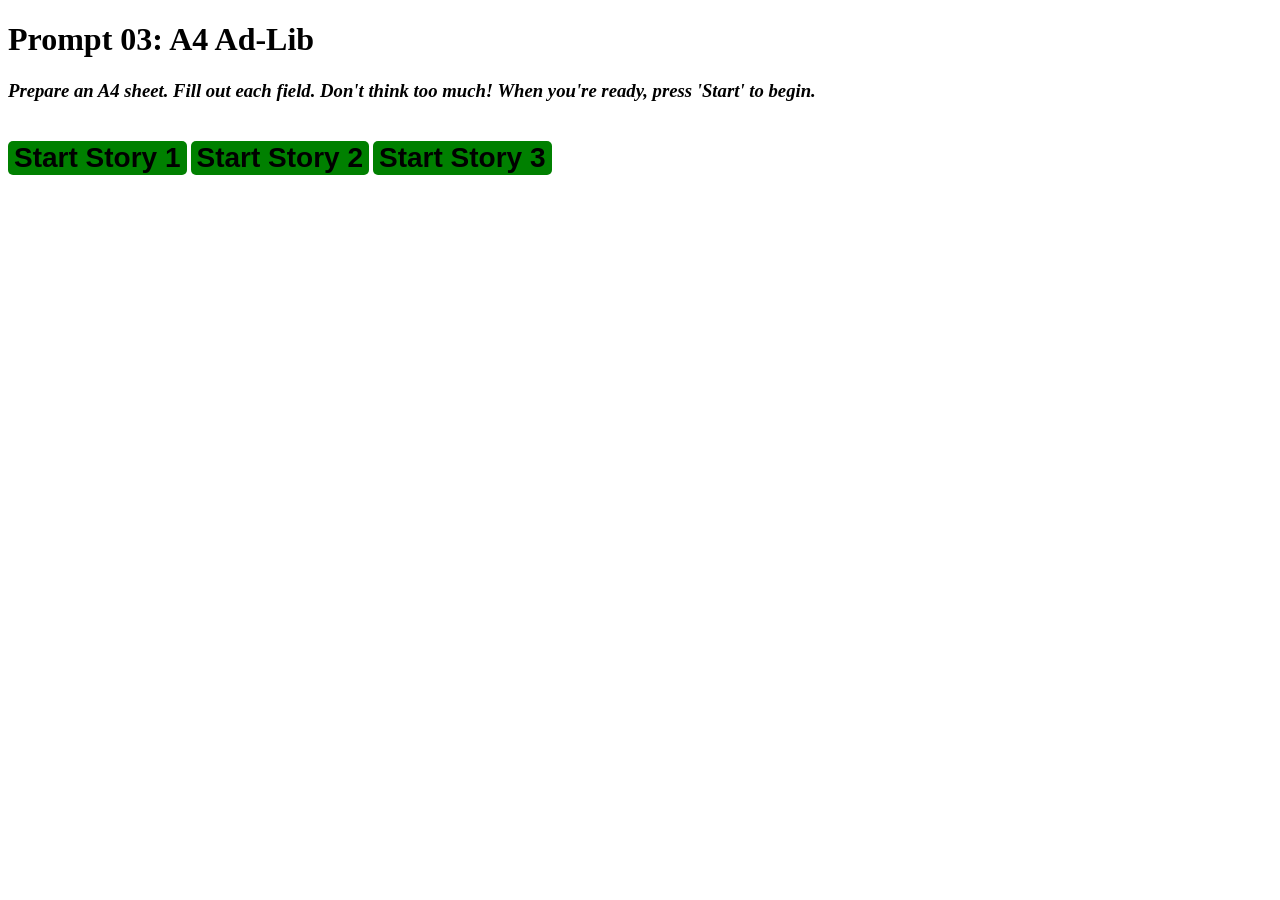
==== index.html @ 01a2c43a "Initial commit" ====
<!DOCTYPE html>
<html lang="en">
  <head>
    <meta charset="utf-8" />
    <title>A4 Ad-Lib</title>
    <meta name="description" content="" />
    <meta name="viewport" content="width=device-width, initial-scale=1" />
    <link href="css/adlibs.css" rel="stylesheet"/>
  </head>

  <body>
    <h1>Prompt 03: A4 Ad-Lib</h1>
    <h3>Prepare an A4 sheet. Fill out each field. Don't think too much! When you're ready, press 'Start' to begin.</h3>
<input type="button" value="Start Story 1" onClick="window.location.href='adlib01.html';">
<input type="button" value="Start Story 2" onClick="window.location.href='adlib02.html';">
<input type="button" value="Start Story 3" onClick="window.location.href='adlib03.html';">
    </body>  
</html>
---- css/adlibs.css ----
body {
  font-family: Comic Sans MS;
  color:black;
}

#user{
  background-color: lightblue;
  padding: 5px;
  padding-left: 20px;
  border-radius: 5px;
  color: dimgrey;
  font-weight: bold;
  line-height: 24px;
}

input[type=text] {
  color: black;
  font-weight: bold;
  font-size: 24px;
  font-family: "comic sans ms";
  background-color: lightblue;
  border: 0;
  border-bottom: 2px solid white;
}

h3 {
  font-style: italic;
}

input[type=button] {
  margin-top: 20px;
  margin-bottom: 20px;
  color: black;
  font-size:28px;
  background-color:green;
  border: 0;
  font-weight: bold;
  border-radius: 5px;
}

#showStory {
  visibility: hidden;
  background-color: SteelBlue ;
  padding: 5px;
  font-size: 28px;
  padding-left: 20px;
  border-radius: 5px;
  line-height: 36px;
  color: black;
}
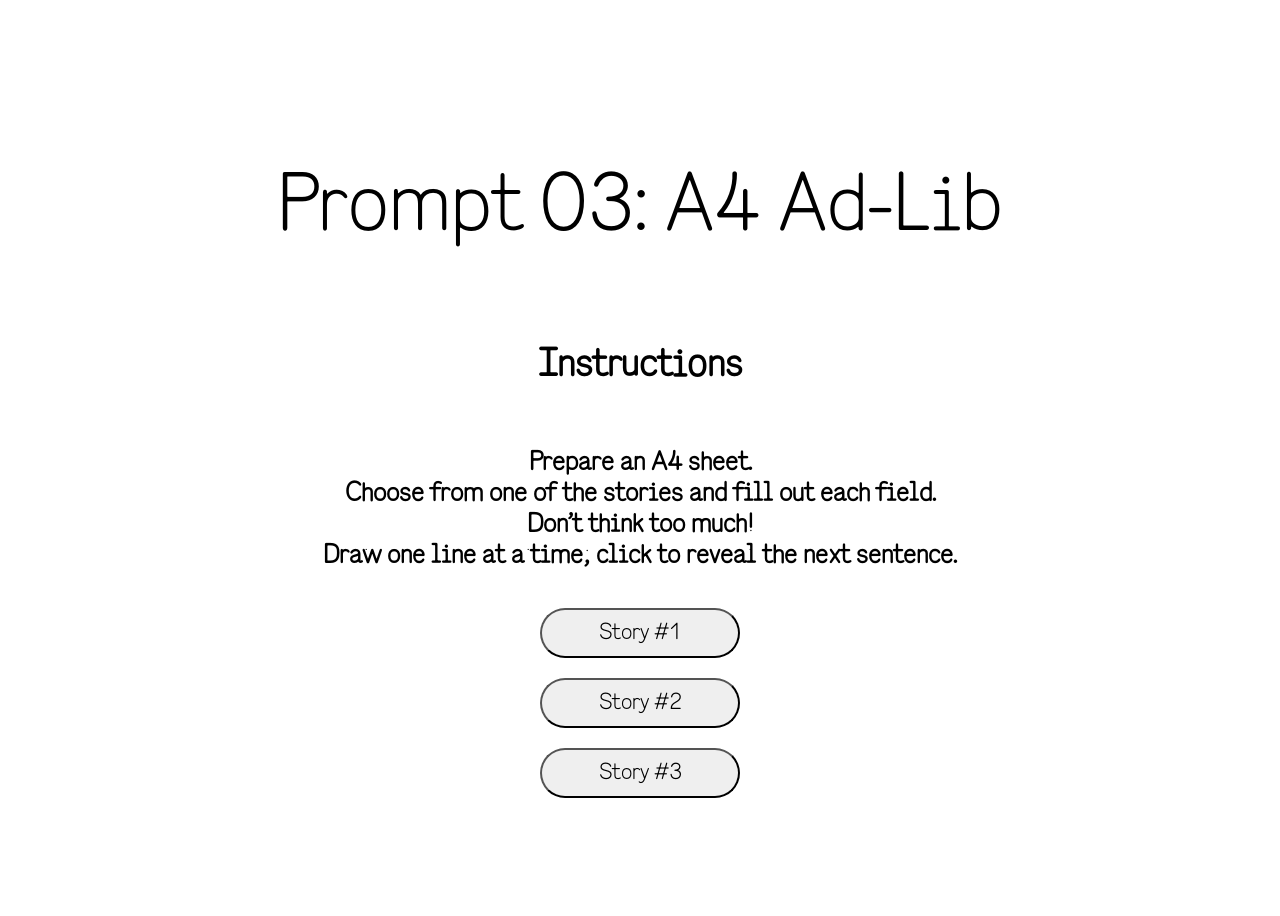
==== commit d0ef37c7: "css updates, js cursor addition" ====
--- a/index.html
+++ b/index.html
@@ -10,9 +10,14 @@
 
   <body>
     <h1>Prompt 03: A4 Ad-Lib</h1>
-    <h3>Prepare an A4 sheet. Fill out each field. Don't think too much! When you're ready, press 'Start' to begin.</h3>
-<input type="button" value="Start Story 1" onClick="window.location.href='adlib01.html';">
-<input type="button" value="Start Story 2" onClick="window.location.href='adlib02.html';">
-<input type="button" value="Start Story 3" onClick="window.location.href='adlib03.html';">
-    </body>  
+    <h2>Instructions</h2>
+    <h3>Prepare an A4 sheet. <br>
+      Choose from one of the stories and fill out each field. <br>
+      Don't think too much! <br>
+      Draw one line at a time; click to reveal the next sentence.</h3>
+<input type="button" value="Story #1" onClick="window.location.href='adlib01.html';">
+<input type="button" value="Story #2" onClick="window.location.href='adlib02.html';">
+<input type="button" value="Story #3" onClick="window.location.href='adlib03.html';">
+    <script src="cursor.js"></script>
+</body>  
 </html>
--- a/css/adlibs.css
+++ b/css/adlibs.css
@@ -1,10 +1,52 @@
+@font-face {
+  font-family: "Venus Acier";
+  src: url("../fonts/venus-acier.otf") format("opentype");
+}
+
+html, body {
+  min-height: 100%;
+}
+
+html {
+  font-size: 16px
+}
+
+a {
+  text-decoration: none;
+  color: inherit;
+}
+
+h1 {
+  font-size: 5rem;
+  font-weight: 100;
+  text-align: center;
+  text-decoration: none;
+}
+
+h2 {
+  font-size: 2.4rem;
+  text-align:center
+}
+
+h3 {
+  font-style: normal;
+}
+
 body {
-  font-family: Comic Sans MS;
-  color:black;
+  font-family: "Venus Acier" ;
+  font-style: normal;
+  text-align: center;
+  font-size: 1.4rem;
+  color:rgb(0, 0, 0);
+  min-height: 100vh;
+  display: flex;
+  flex-direction: column;
+  justify-content: center;
+  align-items: center;
 }
 
 #user{
-  background-color: lightblue;
+  font-family: "Venus Acier";
   padding: 5px;
   padding-left: 20px;
   border-radius: 5px;
@@ -16,35 +58,51 @@
 input[type=text] {
   color: black;
   font-weight: bold;
-  font-size: 24px;
-  font-family: "comic sans ms";
-  background-color: lightblue;
+  font-size: 1.4rem;
+  font-family: "Venus Acier";
+  background-color: rgb(222, 240, 246);
   border: 0;
-  border-bottom: 2px solid white;
-}
-
-h3 {
-  font-style: italic;
 }
 
 input[type=button] {
+  width: 200px;
   margin-top: 20px;
   margin-bottom: 20px;
+  margin: 10px;
   color: black;
-  font-size:28px;
-  background-color:green;
-  border: 0;
-  font-weight: bold;
-  border-radius: 5px;
+  font-size: 1.4rem;
+  font-family: Venus Acier;
+  font-weight: normal;
+  border-radius: 40px;
+  padding: 10px;
 }
 
 #showStory {
-  visibility: hidden;
-  background-color: SteelBlue ;
-  padding: 5px;
-  font-size: 28px;
+  padding: 50px;
+  font-size: 2rem;
   padding-left: 20px;
-  border-radius: 5px;
-  line-height: 36px;
+  border-radius: 20px;
+  line-height: 2.5rem;
   color: black;
+}
+
+#showStory div {
+  margin-bottom: 20px;
+}
+
+#storyContainer {
+  min-height: 50vh;
+  display: flex;
+  align-items: flex-end;
+  justify-content: center;
+}
+
+.cursorTrail {
+  position: fixed;
+  top: 0;
+  left: 0;
+  width: 100%;
+  height: 100%;
+  pointer-events: none;
+  z-index: 9999;
 }
